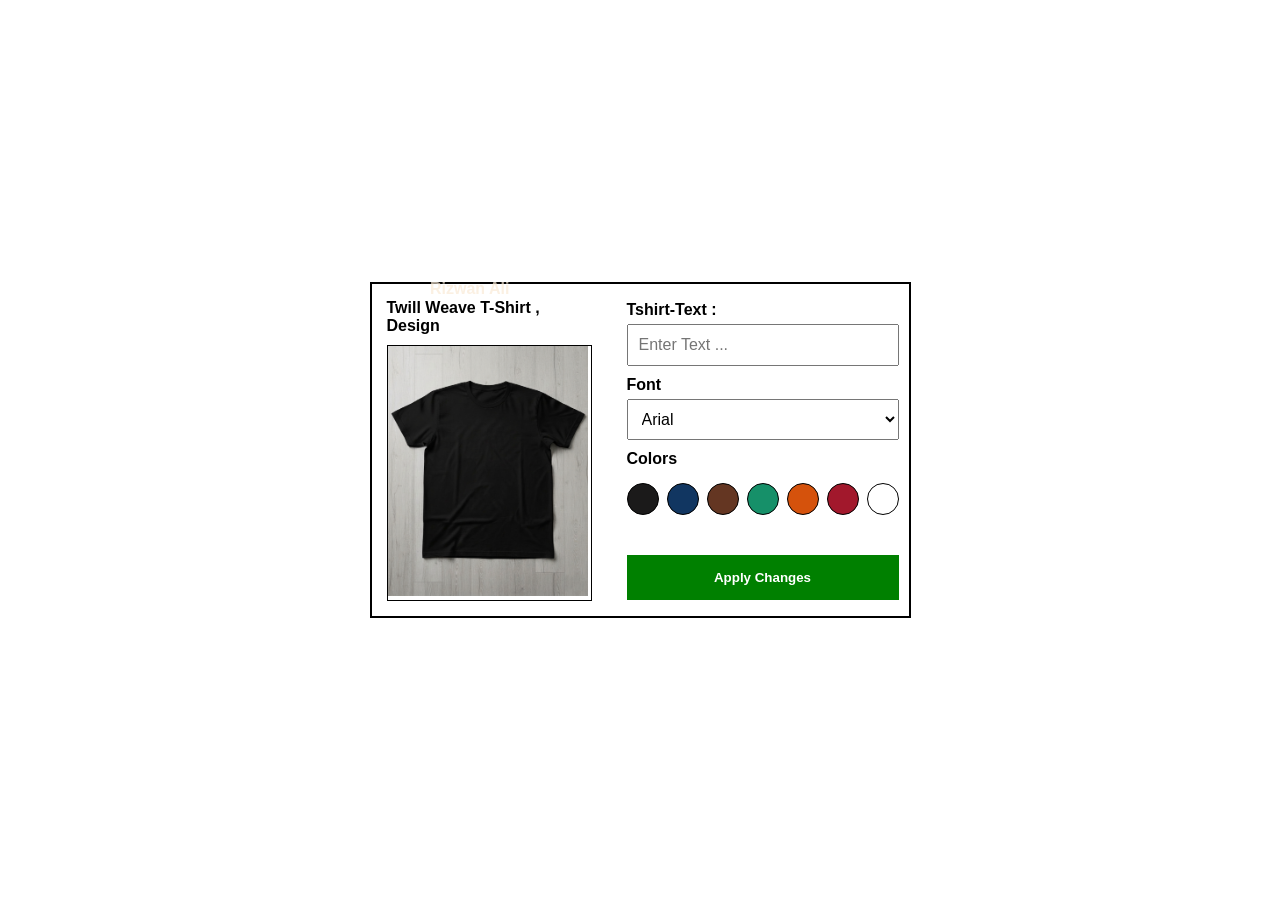
==== Custom Product Mockup Tool/index.html @ c4fc9684 "code added" ====
<!DOCTYPE html>
<html lang="en">

<head>
    <meta charset="UTF-8">
    <meta name="viewport" content="width=device-width, initial-scale=1.0">
    <title>Product Mockup</title>
    <link rel="stylesheet" href="style.css">
</head>

<body>
    <div class="container">
        <div class="mockup-sec">
            <p class="shirt-name">Twill Weave T-Shirt ,
                Design</p>
            <div class="shirt-sec">
                <img src="Shirts/Black Shirt.png" height="250px" width="200px" alt="">
                <p>Rizwan Ali</p>
            </div>
        </div>
        <div class="changing-sec">
            <div class="about-tshirt">
                <p>Tshirt-Text : </p>
                <input type="text" id="shirt-text" placeholder="Enter Text ...">
            </div>
            <div class="font">
                <p>Font</p>
                <select name="" id="font-selection">
                    <option value="Arial">Arial</option>
                    <option value="Calibary">Calibary</option>
                    <option value="Monserrat">Montserrat</option>
                </select>
            </div>
            <div class="colors">
                <p>Colors</p>
                <div class="clrs-pallets">
                    <div id="black-color" class="color-box " style="background-color: #1B1A1A;"></div>
                    <div id="blue-color" class="color-box " style="background-color: #113661;"></div>
                    <div id="brown-color" class="color-box " style="background-color: #643622;"></div>
                    <div id="green-color" class="color-box " style="background-color: #169069;"></div>
                    <div id="orange-color" class="color-box " style="background-color: #D5520C;"></div>
                    <div id="red-color" class="color-box " style="background-color: #A2182C;"></div>
                    <div id="white-color" class="color-box " style="background-color: #ffff;"></div>
                </div>
            </div>
            <button id="apply-btn">
                Apply Changes
            </button>
        </div>
    </div>
    <script src="app.js"></script>
</body>

</html>
---- Custom Product Mockup Tool/style.css ----
* {
    padding: 0;
    margin: 0;
    box-sizing: border-box;

}

body {
    display: flex;
    align-items: center;
    justify-content: center;
    height: 100vh;
}

.container {
    border: 2px solid black;
    padding: 5px;
    display: flex;
    align-items: center;
    gap: 20px;
}

.mockup-sec {
    /* border: 1px solid orange; */
    padding: 10px;
    max-width: 225px;

}

.mockup-sec p {
    font-weight: bold;
    font-family: Arial, Helvetica, sans-serif;
    margin-bottom: 10px;
}

.mockup-sec .shirt-sec {
    border: 1px solid black;
}

.shirt-sec img{
    position: relative;
}
.shirt-sec p{
    position: absolute;
    top: 280px;
    left: 430px;
    color: antiquewhite;
    opacity: 0.7;
}

.changing-sec {
    /* border: 1px solid orangered; */
    padding: 5px;
}

.changing-sec .about-tshirt p {
    font-weight: bold;
    font-family: Arial, Helvetica, sans-serif;
    margin-bottom: 5px;
}

.changing-sec .about-tshirt input {
    padding: 10px;
    font-size: 16px;
    width: 100%;
}

.changing-sec .font {
    margin-top: 10px;
    margin-bottom: 10px;
}

.changing-sec .font p {
    font-weight: bold;
    font-family: Arial, Helvetica, sans-serif;
    margin-bottom: 5px;
}

.changing-sec .font #font-selection {
    padding: 10px;
    font-size: 16px;
    width: 100%;
}
.colors{
    margin-top: 10px;
}
.colors p {
    font-weight: bold;
    font-family: Arial, Helvetica, sans-serif;
    margin-bottom: 15px;

}

.colors .clrs-pallets {
    display: flex;
    align-items: center;
    gap: 8px
}

.colors .clrs-pallets .color-box {
    /* width: 25px;
    height: 25px; */
    background-color: brown;
    border-radius: 30px;
    padding: 15px;
    border: 1px solid black;

}

.changing-sec button{
    margin-top: 40px;
    padding: 15px;
    width: 100%;
    background-color: green;
    color: white;
    border: none;
    font-weight: bold;
}
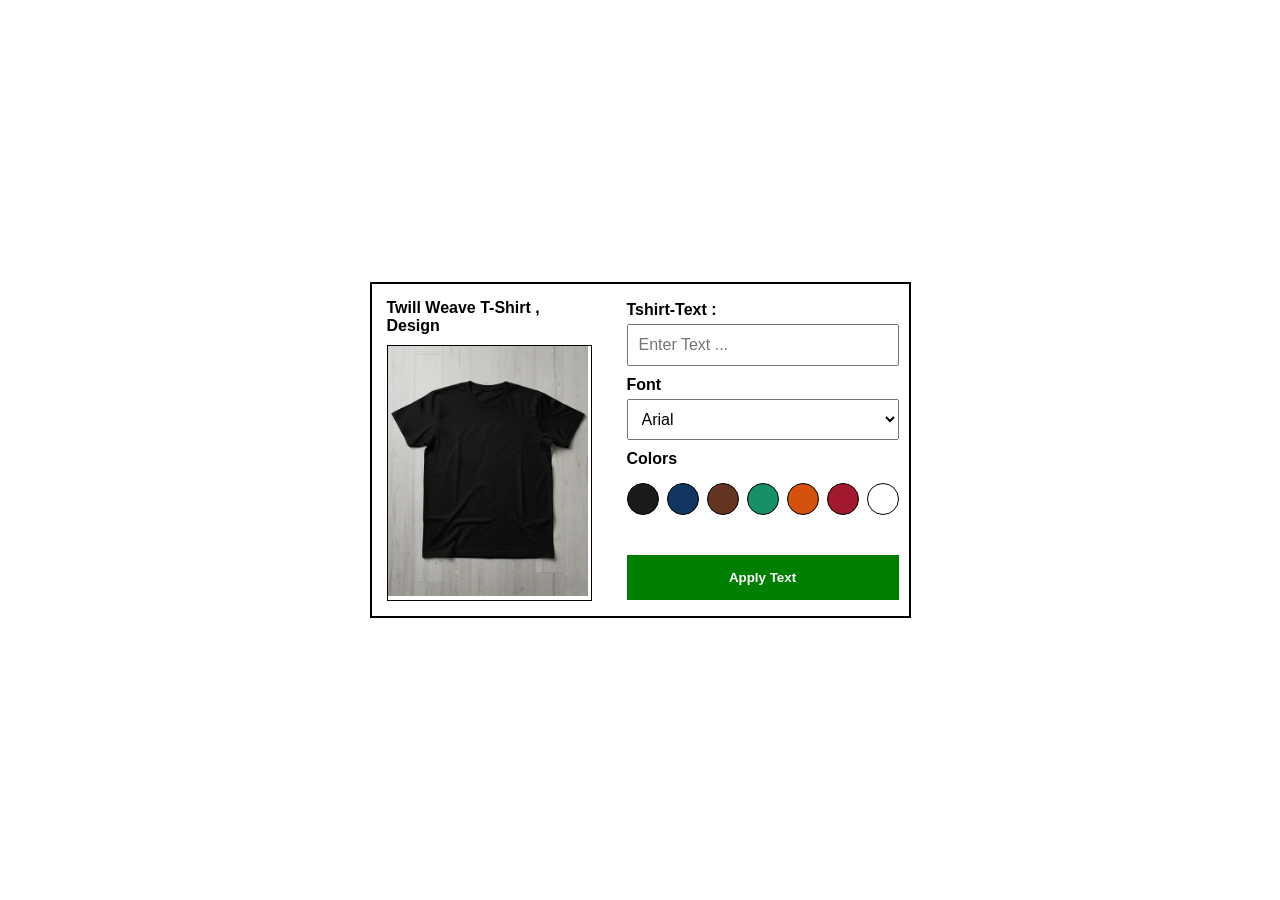
==== commit 0b884c9f: "correction" ====
--- a/Custom Product Mockup Tool/index.html
+++ b/Custom Product Mockup Tool/index.html
@@ -14,14 +14,14 @@
             <p class="shirt-name">Twill Weave T-Shirt ,
                 Design</p>
             <div class="shirt-sec">
-                <img src="Shirts/Black Shirt.png" height="250px" width="200px" alt="">
-                <p>Rizwan Ali</p>
+                <img id="Tshirt" src="Shirts/Black Shirt.png" height="250px" width="200px" alt="">
+                <p id="Tshirt-text">Rizwan Ali</p>
             </div>
         </div>
         <div class="changing-sec">
             <div class="about-tshirt">
                 <p>Tshirt-Text : </p>
-                <input type="text" id="shirt-text" placeholder="Enter Text ...">
+                <input type="text" id="shirt-user-text" placeholder="Enter Text ...">
             </div>
             <div class="font">
                 <p>Font</p>
@@ -44,7 +44,7 @@
                 </div>
             </div>
             <button id="apply-btn">
-                Apply Changes
+                Apply Text
             </button>
         </div>
     </div>
--- a/Custom Product Mockup Tool/style.css
+++ b/Custom Product Mockup Tool/style.css
@@ -40,12 +40,14 @@
 .shirt-sec img{
     position: relative;
 }
-.shirt-sec p{
+.shirt-sec #Tshirt-text{
     position: absolute;
-    top: 280px;
-    left: 430px;
-    color: antiquewhite;
-    opacity: 0.7;
+    top: 275px;
+    left: 108px;
+    color: white;
+    max-width: 100px;
+    max-height: 100px;
+    text-align: center;
 }
 
 .changing-sec {
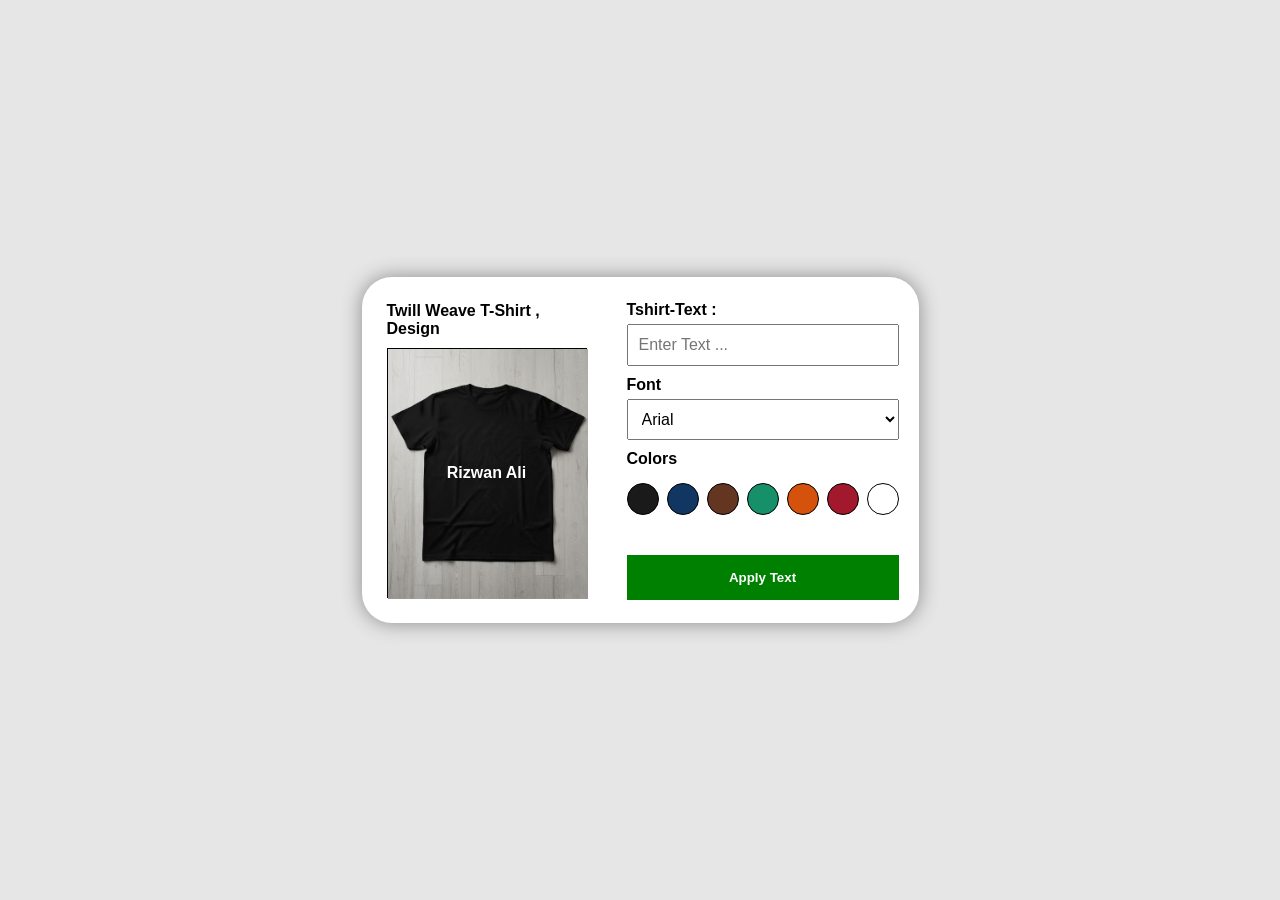
==== commit e248ee9e: "project completed" ====
--- a/Custom Product Mockup Tool/index.html
+++ b/Custom Product Mockup Tool/index.html
@@ -27,20 +27,29 @@
                 <p>Font</p>
                 <select name="" id="font-selection">
                     <option value="Arial">Arial</option>
-                    <option value="Calibary">Calibary</option>
-                    <option value="Monserrat">Montserrat</option>
+                    <option value="Courier New">Courier New</option>
+                    <option value="Georgia">Georgia</option>
+                    <option value="Impact">Impact</option>
+                    <option value="Times New Roman">Times New Roman</option>
                 </select>
             </div>
             <div class="colors">
                 <p>Colors</p>
                 <div class="clrs-pallets">
-                    <div id="black-color" class="color-box " style="background-color: #1B1A1A;"></div>
-                    <div id="blue-color" class="color-box " style="background-color: #113661;"></div>
-                    <div id="brown-color" class="color-box " style="background-color: #643622;"></div>
-                    <div id="green-color" class="color-box " style="background-color: #169069;"></div>
-                    <div id="orange-color" class="color-box " style="background-color: #D5520C;"></div>
-                    <div id="red-color" class="color-box " style="background-color: #A2182C;"></div>
-                    <div id="white-color" class="color-box " style="background-color: #ffff;"></div>
+                    <div id="black-color" class="color-box clr-btn" data-shirt="black"
+                        style="background-color: #1B1A1A;"></div>
+                    <div id="blue-color" class="color-box clr-btn" data-shirt="blue" style="background-color: #113661;">
+                    </div>
+                    <div id="brown-color" class="color-box clr-btn" data-shirt="brown"
+                        style="background-color: #643622;"></div>
+                    <div id="green-color" class="color-box clr-btn" data-shirt="green"
+                        style="background-color: #169069;"></div>
+                    <div id="orange-color" class="color-box clr-btn" data-shirt="orange"
+                        style="background-color: #D5520C;"></div>
+                    <div id="red-color" class="color-box clr-btn" data-shirt="red" style="background-color: #A2182C;">
+                    </div>
+                    <div id="white-color" class="color-box clr-btn" data-shirt="white" style="background-color: #ffff;">
+                    </div>
                 </div>
             </div>
             <button id="apply-btn">
--- a/Custom Product Mockup Tool/style.css
+++ b/Custom Product Mockup Tool/style.css
@@ -1,120 +1,145 @@
-* {
-    padding: 0;
-    margin: 0;
-    box-sizing: border-box;
+ * {
+     padding: 0;
+     margin: 0;
+     box-sizing: border-box;
 
-}
+ }
 
-body {
-    display: flex;
-    align-items: center;
-    justify-content: center;
-    height: 100vh;
-}
+ body {
+     display: flex;
+     align-items: center;
+     justify-content: center;
+     height: 100vh;
+     background-color:rgb(230, 230, 230);
+ }
 
-.container {
-    border: 2px solid black;
-    padding: 5px;
-    display: flex;
-    align-items: center;
-    gap: 20px;
-}
+ .container {
+     /* border: 2px solid black; */
+     padding: 15px;
+     display: flex;
+     align-items: center;
+     gap: 20px;
+     background-color: white;
+     border-radius: 30px;
+     box-shadow: 0px 0px 20px rgb(139, 139, 139);
+ }
 
-.mockup-sec {
-    /* border: 1px solid orange; */
-    padding: 10px;
-    max-width: 225px;
+ .mockup-sec {
 
-}
+     padding: 10px;
+     max-width: 225px;
 
-.mockup-sec p {
-    font-weight: bold;
-    font-family: Arial, Helvetica, sans-serif;
-    margin-bottom: 10px;
-}
+ }
 
-.mockup-sec .shirt-sec {
-    border: 1px solid black;
-}
+ .mockup-sec p {
+     font-weight: bold;
+     font-family: Arial, Helvetica, sans-serif;
+     margin-bottom: 10px;
+ }
 
-.shirt-sec img{
-    position: relative;
-}
-.shirt-sec #Tshirt-text{
-    position: absolute;
-    top: 275px;
-    left: 108px;
-    color: white;
-    max-width: 100px;
-    max-height: 100px;
-    text-align: center;
-}
+ .mockup-sec .shirt-sec {
+     border: 1px solid black;
+ }
 
-.changing-sec {
-    /* border: 1px solid orangered; */
-    padding: 5px;
-}
+ .shirt-sec {
+     border: 1px solid black;
+     position: relative;
 
-.changing-sec .about-tshirt p {
-    font-weight: bold;
-    font-family: Arial, Helvetica, sans-serif;
-    margin-bottom: 5px;
-}
+     max-width: 200px;
 
-.changing-sec .about-tshirt input {
-    padding: 10px;
-    font-size: 16px;
-    width: 100%;
-}
+     max-height: 250px;
 
-.changing-sec .font {
-    margin-top: 10px;
-    margin-bottom: 10px;
-}
+ }
 
-.changing-sec .font p {
-    font-weight: bold;
-    font-family: Arial, Helvetica, sans-serif;
-    margin-bottom: 5px;
-}
+ .shirt-sec img {
+     position: relative;
+ }
 
-.changing-sec .font #font-selection {
-    padding: 10px;
-    font-size: 16px;
-    width: 100%;
-}
-.colors{
-    margin-top: 10px;
-}
-.colors p {
-    font-weight: bold;
-    font-family: Arial, Helvetica, sans-serif;
-    margin-bottom: 15px;
+ .shirt-sec #Tshirt-text {
 
-}
+     position: absolute;
+     top: 50%;
 
-.colors .clrs-pallets {
-    display: flex;
-    align-items: center;
-    gap: 8px
-}
+     left: 50%;
+     transform: translate(-50%, -50%);
 
-.colors .clrs-pallets .color-box {
-    /* width: 25px;
+     color: white;
+     width: 100%;
+
+     text-align: center;
+     pointer-events: none;
+
+     text-shadow: 1px 1px 2px rgba(0, 0, 0, 0.3);
+
+ }
+
+ .changing-sec {
+
+     padding: 5px;
+ }
+
+ .changing-sec .about-tshirt p {
+     font-weight: bold;
+     font-family: Arial, Helvetica, sans-serif;
+     margin-bottom: 5px;
+ }
+
+ .changing-sec .about-tshirt input {
+     padding: 10px;
+     font-size: 16px;
+     width: 100%;
+ }
+
+ .changing-sec .font {
+     margin-top: 10px;
+     margin-bottom: 10px;
+ }
+
+ .changing-sec .font p {
+     font-weight: bold;
+     font-family: Arial, Helvetica, sans-serif;
+     margin-bottom: 5px;
+ }
+
+ .changing-sec .font #font-selection {
+     padding: 10px;
+     font-size: 16px;
+     width: 100%;
+ }
+
+ .colors {
+     margin-top: 10px;
+ }
+
+ .colors p {
+     font-weight: bold;
+     font-family: Arial, Helvetica, sans-serif;
+     margin-bottom: 15px;
+
+ }
+
+ .colors .clrs-pallets {
+     display: flex;
+     align-items: center;
+     gap: 8px
+ }
+
+ .colors .clrs-pallets .color-box {
+     /* width: 25px;
     height: 25px; */
-    background-color: brown;
-    border-radius: 30px;
-    padding: 15px;
-    border: 1px solid black;
+     background-color: brown;
+     border-radius: 30px;
+     padding: 15px;
+     border: 1px solid black;
 
-}
+ }
 
-.changing-sec button{
-    margin-top: 40px;
-    padding: 15px;
-    width: 100%;
-    background-color: green;
-    color: white;
-    border: none;
-    font-weight: bold;
-}+ .changing-sec button {
+     margin-top: 40px;
+     padding: 15px;
+     width: 100%;
+     background-color: green;
+     color: white;
+     border: none;
+     font-weight: bold;
+ }
